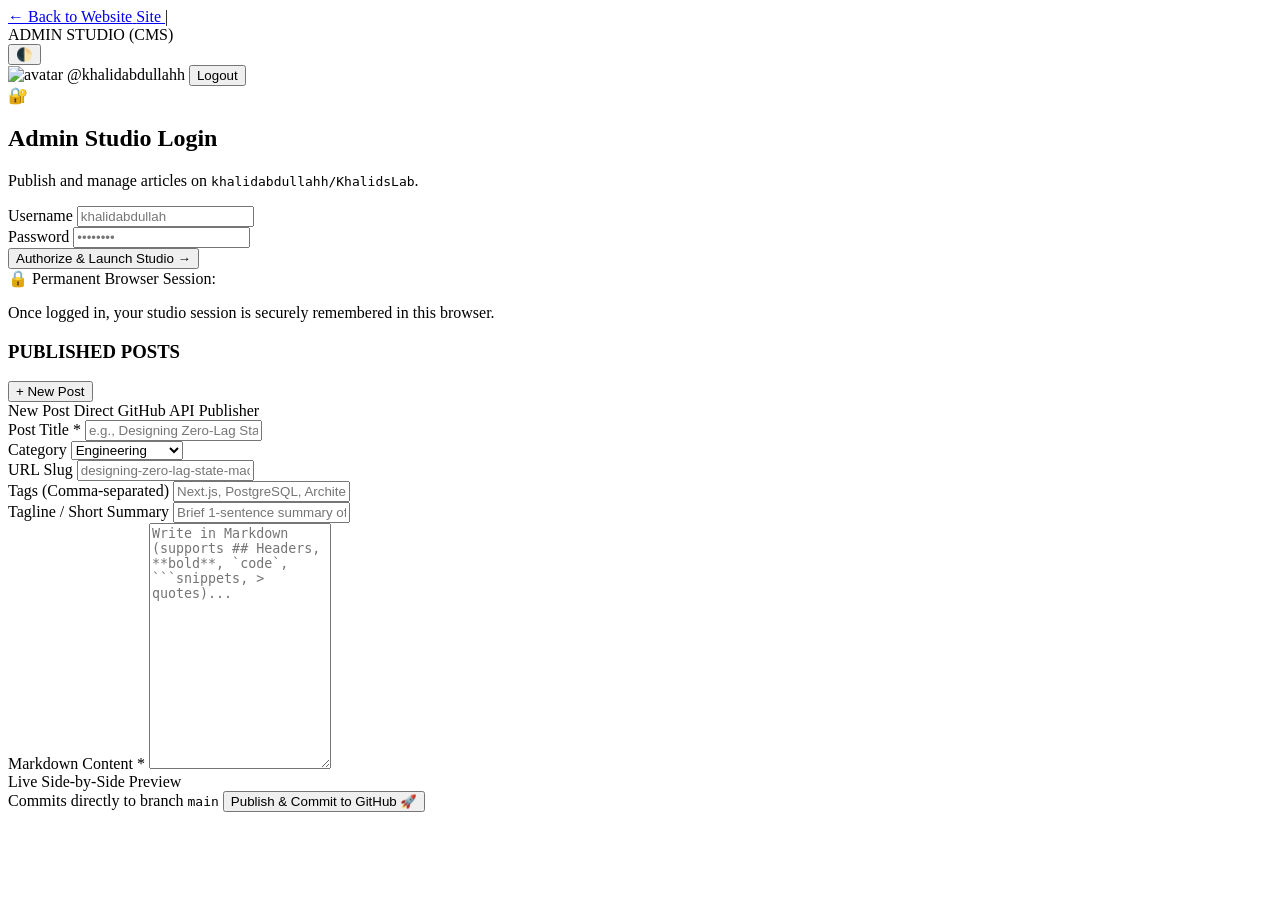
==== admin.html @ 9887b00a "feat(admin): update studio with direct credentials login and KhalidsLab support" ====
<!DOCTYPE html>
<html lang="en" class="scroll-smooth theme-light">
<head>
  <meta charset="UTF-8" />
  <meta name="viewport" content="width=device-width, initial-scale=1.0" />
  <title>Admin Studio (CMS) // Khalid Abdullah Digital Lab</title>

  <!-- Early Theme Initialization -->
  <script>
    (function() {
      try {
        const saved = localStorage.getItem("lab-theme");
        if (saved === "dark") {
          document.documentElement.classList.remove("theme-light");
        } else {
          document.documentElement.classList.add("theme-light");
        }
      } catch (e) {}
    })();
  </script>

  <!-- Tailwind CSS CDN -->
  <script src="https://cdn.tailwindcss.com"></script>
  <script>
    tailwind.config = {
      darkMode: 'class',
      theme: {
        extend: {
          colors: {
            cyan: '#00f0ff',
            'cyan-glow': 'rgba(0, 240, 255, 0.4)',
            surface: 'var(--bg-surface)',
            'surface-elevated': 'var(--bg-surface-elevated)',
            border: 'var(--border-color)',
            'text-primary': 'var(--text-primary)',
            'text-secondary': 'var(--text-secondary)',
            'text-muted': 'var(--text-muted)'
          },
          fontFamily: {
            sans: ['Geist', 'Space Grotesk', '-apple-system', 'BlinkMacSystemFont', 'sans-serif'],
            mono: ['JetBrains Mono', 'monospace'],
            display: ['Space Grotesk', 'Geist', 'sans-serif']
          }
        }
      }
    }
  </script>

  <!-- Custom Design System Stylesheets -->
  <link rel="stylesheet" href="css/main.css" />
  <link rel="stylesheet" href="css/components.css" />
  <link rel="stylesheet" href="css/responsive.css" />
</head>
<body class="min-h-screen bg-surface text-text-primary selection:bg-cyan selection:text-black">

  <!-- Header -->
  <header class="sticky top-0 z-40 bg-surface/90 backdrop-blur-md border-b border-border">
    <div class="max-w-7xl mx-auto px-3 sm:px-6 lg:px-8 h-14 sm:h-16 flex items-center justify-between gap-2">
      <div class="flex items-center gap-2 sm:gap-3 shrink-0">
        <a href="index.html" class="flex items-center gap-1.5 px-2.5 sm:px-3 py-1.5 rounded-xl bg-surface-elevated hover:bg-border border border-border text-xs font-mono text-cyan transition-all">
          <span>←</span>
          <span class="hidden sm:inline">Back to Website</span>
          <span class="sm:hidden text-[11px]">Site</span>
        </a>
        <span class="text-border hidden md:inline">|</span>
        <div class="hidden md:flex items-center gap-2">
          <span class="w-2 h-2 rounded-full bg-emerald-400 animate-pulse"></span>
          <span class="text-xs font-mono font-bold tracking-wider text-text-primary uppercase">ADMIN STUDIO (CMS)</span>
        </div>
      </div>

      <div class="flex items-center gap-1.5 sm:gap-3 shrink-0">
        <!-- Theme Toggle -->
        <button id="btn-theme-toggle" class="p-1.5 sm:p-2 rounded-lg bg-surface-elevated border border-border text-text-secondary hover:text-amber-400 transition-all cursor-pointer text-xs sm:text-sm" title="Toggle Theme">
          🌓
        </button>

        <div id="user-pill" class="flex items-center gap-1.5 sm:gap-2 px-2.5 py-1 sm:py-1.5 rounded-xl bg-surface-elevated border border-border text-[11px] sm:text-xs font-mono">
          <img id="user-avatar" class="w-4 h-4 sm:w-5 sm:h-5 rounded-full bg-border" src="" alt="avatar" />
          <span id="user-name" class="font-bold text-cyan hidden sm:inline">@khalidabdullahh</span>
          <button id="btn-auth-logout" class="ml-1 sm:ml-2 text-[10px] text-rose-400 hover:underline cursor-pointer">Logout</button>
        </div>
      </div>
    </div>
  </header>

  <!-- Main Workspace -->
  <main class="max-w-7xl mx-auto px-4 sm:px-6 lg:px-8 py-8">

    <!-- 1. AUTHENTICATION VIEW (Shown when not logged in) -->
    <div id="auth-view" class="max-w-md mx-auto my-12 p-6 sm:p-8 rounded-3xl bg-surface-elevated border border-cyan/30 shadow-2xl space-y-6">
      <div class="text-center space-y-2">
        <div class="w-12 h-12 mx-auto rounded-2xl bg-cyan/15 border border-cyan/40 flex items-center justify-center text-xl text-cyan font-mono">
          🔐
        </div>
        <h2 class="text-xl font-bold text-text-primary">Admin Studio Login</h2>
        <p class="text-xs text-text-secondary">
          Publish and manage articles on <code class="text-cyan">khalidabdullahh/KhalidsLab</code>.
        </p>
      </div>

      <div class="space-y-4">
        <div class="space-y-3">
          <div>
            <label class="block text-xs font-mono font-bold text-text-primary mb-1">Username</label>
            <input type="text" id="username-input" placeholder="khalidabdullah" autocomplete="username" class="w-full px-4 py-2.5 rounded-xl bg-surface border border-border focus:border-cyan text-xs font-mono text-text-primary placeholder:text-text-muted/60 focus:outline-none" />
          </div>

          <div>
            <label class="block text-xs font-mono font-bold text-text-primary mb-1">Password</label>
            <input type="password" id="password-input" placeholder="••••••••" autocomplete="current-password" class="w-full px-4 py-2.5 rounded-xl bg-surface border border-border focus:border-cyan text-xs font-mono text-text-primary placeholder:text-text-muted/60 focus:outline-none" />
          </div>

          <button id="btn-auth-login" class="w-full py-3 rounded-xl bg-cyan hover:bg-cyan-glow text-black text-xs font-mono font-bold transition-all shadow-md cursor-pointer flex items-center justify-center gap-2 mt-2">
            <span>Authorize & Launch Studio →</span>
          </button>
        </div>

        <div id="auth-status-text" class="text-xs font-mono text-center min-h-4"></div>
      </div>

      <div class="p-3.5 rounded-xl bg-surface border border-border text-[11px] font-mono text-text-muted space-y-1.5 leading-relaxed">
        <div class="font-bold text-text-primary flex items-center gap-1.5">
          <span>🔒</span>
          <span>Permanent Browser Session:</span>
        </div>
        <p>Once logged in, your studio session is securely remembered in this browser.</p>
      </div>
    </div>

    <!-- 2. DASHBOARD VIEW (Shown after authentication) -->
    <div id="dashboard-view" class="hidden grid grid-cols-1 lg:grid-cols-12 gap-8">
      
      <!-- Left Column: Posts List & Actions (4 cols) -->
      <div class="lg:col-span-4 space-y-6">
        <div class="flex items-center justify-between">
          <h3 class="text-xs font-mono font-bold tracking-widest text-cyan uppercase">PUBLISHED POSTS</h3>
          <button id="btn-new-post" class="px-3 py-1.5 rounded-lg bg-cyan text-black text-xs font-mono font-bold hover:bg-cyan-glow transition-all cursor-pointer">
            + New Post
          </button>
        </div>

        <!-- Scrollable Posts List -->
        <div id="admin-posts-list" class="space-y-2.5 max-h-[720px] overflow-y-auto pr-1">
          <!-- Dynamically populated -->
        </div>
      </div>

      <!-- Right Column: Post Editor & Live Preview (8 cols) -->
      <div class="lg:col-span-8 space-y-6">
        <div class="p-6 rounded-3xl bg-surface-elevated/80 border border-border shadow-xl space-y-6">
          <div class="flex items-center justify-between pb-4 border-b border-border">
            <span id="editor-mode-label" class="text-xs font-mono font-bold text-cyan uppercase">New Post</span>
            <span class="text-[11px] font-mono text-text-muted">Direct GitHub API Publisher</span>
          </div>

          <form id="post-form" class="space-y-4">
            <div class="grid grid-cols-1 sm:grid-cols-3 gap-4">
              <div class="sm:col-span-2">
                <label class="block text-xs font-mono font-bold text-text-primary mb-1">Post Title *</label>
                <input type="text" id="post-title" placeholder="e.g., Designing Zero-Lag State Machines" required class="w-full px-3.5 py-2 rounded-xl bg-surface border border-border focus:border-cyan text-xs font-mono text-text-primary focus:outline-none" />
              </div>

              <div>
                <label class="block text-xs font-mono font-bold text-text-primary mb-1">Category</label>
                <select id="post-category" class="w-full px-3.5 py-2 rounded-xl bg-surface border border-border focus:border-cyan text-xs font-mono text-text-primary focus:outline-none">
                  <option value="Engineering">Engineering</option>
                  <option value="Release">Release</option>
                  <option value="Architecture">Architecture</option>
                  <option value="Research">Research</option>
                  <option value="Announcement">Announcement</option>
                </select>
              </div>
            </div>

            <div class="grid grid-cols-1 sm:grid-cols-2 gap-4">
              <div>
                <label class="block text-xs font-mono font-bold text-text-primary mb-1">URL Slug</label>
                <input type="text" id="post-slug" placeholder="designing-zero-lag-state-machines" class="w-full px-3.5 py-2 rounded-xl bg-surface border border-border focus:border-cyan text-xs font-mono text-text-primary focus:outline-none" />
              </div>

              <div>
                <label class="block text-xs font-mono font-bold text-text-primary mb-1">Tags (Comma-separated)</label>
                <input type="text" id="post-tags" placeholder="Next.js, PostgreSQL, Architecture" class="w-full px-3.5 py-2 rounded-xl bg-surface border border-border focus:border-cyan text-xs font-mono text-text-primary focus:outline-none" />
              </div>
            </div>

            <div>
              <label class="block text-xs font-mono font-bold text-text-primary mb-1">Tagline / Short Summary</label>
              <input type="text" id="post-tagline" placeholder="Brief 1-sentence summary of the article..." class="w-full px-3.5 py-2 rounded-xl bg-surface border border-border focus:border-cyan text-xs font-mono text-text-primary focus:outline-none" />
            </div>

            <!-- Editor Split: Textarea + Live Preview -->
            <div class="grid grid-cols-1 md:grid-cols-2 gap-4 pt-2">
              <div>
                <label class="block text-xs font-mono font-bold text-text-primary mb-1">Markdown Content *</label>
                <textarea id="post-content" rows="16" placeholder="Write in Markdown (supports ## Headers, **bold**, `code`, ```snippets, > quotes)..." class="w-full p-3.5 rounded-xl bg-[#06090f] text-cyan border border-border focus:border-cyan text-xs font-mono leading-relaxed focus:outline-none resize-y"></textarea>
              </div>

              <div>
                <label class="block text-xs font-mono font-bold text-text-primary mb-1">Live Side-by-Side Preview</label>
                <div id="live-markdown-preview" class="p-4 rounded-xl bg-surface border border-border/80 h-[320px] sm:h-[350px] overflow-y-auto text-xs leading-relaxed">
                  <!-- Live Preview -->
                </div>
              </div>
            </div>

            <div class="pt-4 flex items-center justify-between border-t border-border">
              <span class="text-[11px] font-mono text-text-muted">Commits directly to branch <code class="text-cyan">main</code></span>
              <button type="submit" id="btn-submit-post" class="px-6 py-2.5 rounded-xl bg-cyan hover:bg-cyan-glow text-black text-xs font-mono font-bold transition-all shadow-xl cursor-pointer">
                Publish & Commit to GitHub 🚀
              </button>
            </div>
          </form>
        </div>
      </div>
    </div>
  </main>

  <script type="module" src="js/admin/AdminStudio.js"></script>
</body>
</html>
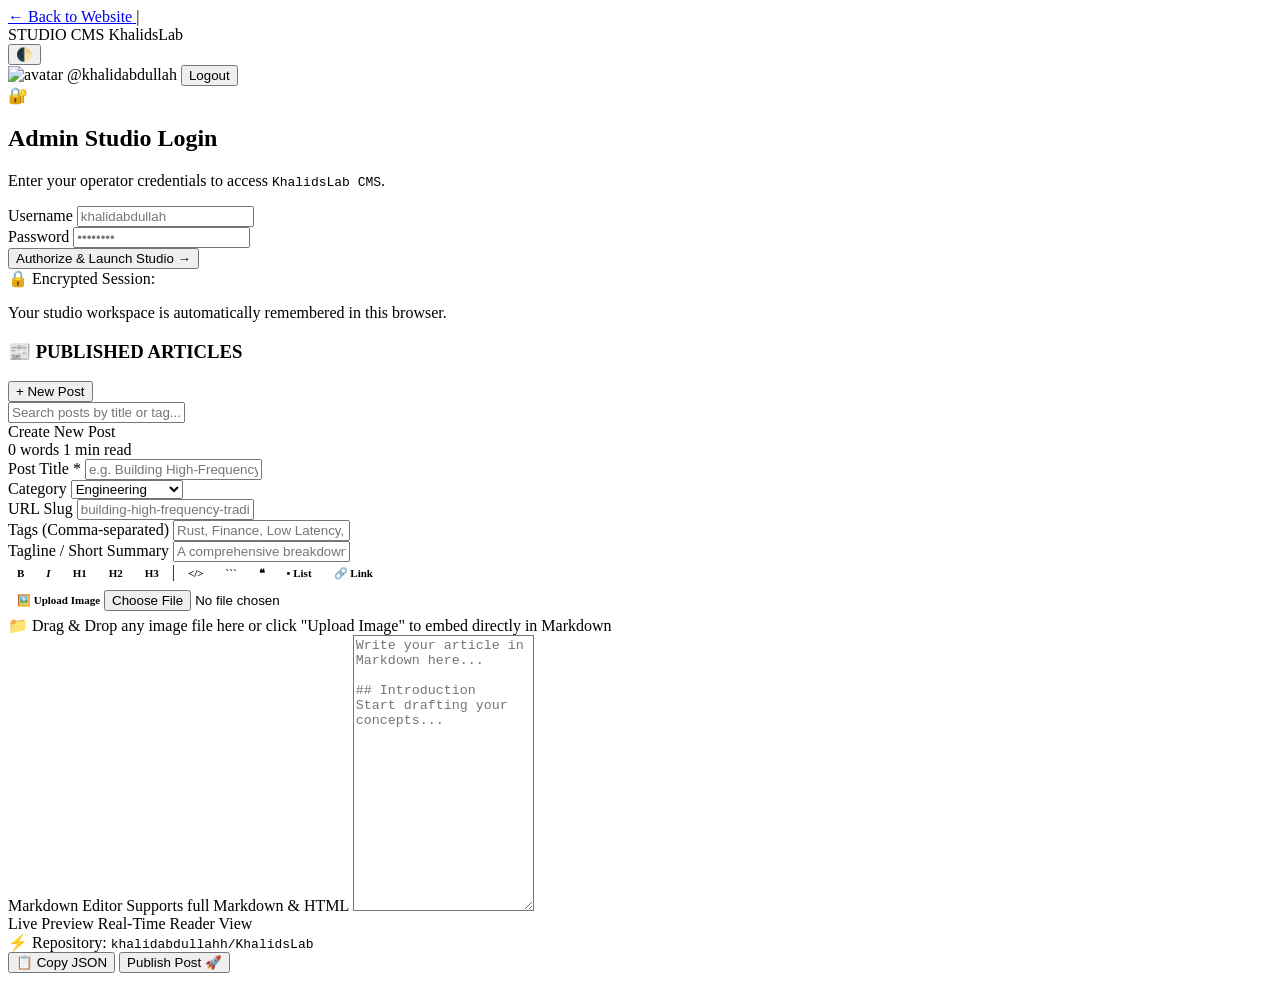
==== commit 32446f0b: "feat(studio): redesign UI with dark cyber aesthetic, rich markdown toolbar, and drag-and-drop image " ====
--- a/admin.html
+++ b/admin.html
@@ -1,19 +1,19 @@
 <!DOCTYPE html>
-<html lang="en" class="scroll-smooth theme-light">
+<html lang="en" class="scroll-smooth">
 <head>
   <meta charset="UTF-8" />
   <meta name="viewport" content="width=device-width, initial-scale=1.0" />
-  <title>Admin Studio (CMS) // Khalid Abdullah Digital Lab</title>
-
-  <!-- Early Theme Initialization -->
+  <title>Admin Studio // Khalid Abdullah Digital Lab</title>
+
+  <!-- Early Theme Initialization (Dark default for Studio IDE feel) -->
   <script>
     (function() {
       try {
         const saved = localStorage.getItem("lab-theme");
-        if (saved === "dark") {
+        if (saved === "light") {
+          document.documentElement.classList.add("theme-light");
+        } else {
           document.documentElement.classList.remove("theme-light");
-        } else {
-          document.documentElement.classList.add("theme-light");
         }
       } catch (e) {}
     })();
@@ -50,35 +50,80 @@
   <link rel="stylesheet" href="css/main.css" />
   <link rel="stylesheet" href="css/components.css" />
   <link rel="stylesheet" href="css/responsive.css" />
+
+  <style>
+    /* Studio Specific Premium Styling */
+    .studio-editor-area {
+      background: var(--bg-surface);
+      color: var(--text-primary);
+      caret-color: #00f0ff;
+    }
+    .markdown-body img {
+      max-width: 100%;
+      border-radius: 12px;
+      border: 1px solid var(--border-color);
+      margin: 12px 0;
+      box-shadow: 0 4px 20px rgba(0,0,0,0.15);
+    }
+    .toolbar-btn {
+      padding: 5px 9px;
+      border-radius: 8px;
+      font-size: 11px;
+      font-family: var(--font-mono);
+      font-weight: 600;
+      background: var(--bg-surface);
+      border: 1px solid var(--border-color);
+      color: var(--text-secondary);
+      transition: all 0.2s ease;
+      cursor: pointer;
+      display: inline-flex;
+      align-items: center;
+      gap: 4px;
+    }
+    .toolbar-btn:hover {
+      background: var(--bg-surface-elevated);
+      color: var(--accent-cyan);
+      border-color: var(--accent-cyan);
+      transform: translateY(-1px);
+    }
+    .drop-zone {
+      border: 2px dashed var(--border-color);
+      transition: all 0.2s ease;
+    }
+    .drop-zone.dragover {
+      border-color: #00f0ff;
+      background: rgba(0, 240, 255, 0.05);
+    }
+  </style>
 </head>
 <body class="min-h-screen bg-surface text-text-primary selection:bg-cyan selection:text-black">
 
   <!-- Header -->
   <header class="sticky top-0 z-40 bg-surface/90 backdrop-blur-md border-b border-border">
-    <div class="max-w-7xl mx-auto px-3 sm:px-6 lg:px-8 h-14 sm:h-16 flex items-center justify-between gap-2">
-      <div class="flex items-center gap-2 sm:gap-3 shrink-0">
-        <a href="index.html" class="flex items-center gap-1.5 px-2.5 sm:px-3 py-1.5 rounded-xl bg-surface-elevated hover:bg-border border border-border text-xs font-mono text-cyan transition-all">
+    <div class="max-w-7xl mx-auto px-4 sm:px-6 lg:px-8 h-16 flex items-center justify-between gap-4">
+      <div class="flex items-center gap-3 shrink-0">
+        <a href="index.html" class="flex items-center gap-2 px-3 py-1.5 rounded-xl bg-surface-elevated hover:bg-border border border-border text-xs font-mono text-cyan transition-all">
           <span>←</span>
-          <span class="hidden sm:inline">Back to Website</span>
-          <span class="sm:hidden text-[11px]">Site</span>
+          <span>Back to Website</span>
         </a>
-        <span class="text-border hidden md:inline">|</span>
-        <div class="hidden md:flex items-center gap-2">
-          <span class="w-2 h-2 rounded-full bg-emerald-400 animate-pulse"></span>
-          <span class="text-xs font-mono font-bold tracking-wider text-text-primary uppercase">ADMIN STUDIO (CMS)</span>
-        </div>
-      </div>
-
-      <div class="flex items-center gap-1.5 sm:gap-3 shrink-0">
+        <span class="text-border">|</span>
+        <div class="flex items-center gap-2">
+          <span class="w-2.5 h-2.5 rounded-full bg-emerald-400 animate-pulse"></span>
+          <span class="text-xs font-mono font-bold tracking-wider text-text-primary uppercase">STUDIO CMS</span>
+          <span class="text-[10px] font-mono px-2 py-0.5 rounded-full bg-cyan/15 text-cyan border border-cyan/30 hidden sm:inline">KhalidsLab</span>
+        </div>
+      </div>
+
+      <div class="flex items-center gap-3 shrink-0">
         <!-- Theme Toggle -->
-        <button id="btn-theme-toggle" class="p-1.5 sm:p-2 rounded-lg bg-surface-elevated border border-border text-text-secondary hover:text-amber-400 transition-all cursor-pointer text-xs sm:text-sm" title="Toggle Theme">
+        <button id="btn-theme-toggle" class="p-2 rounded-xl bg-surface-elevated border border-border text-text-secondary hover:text-cyan transition-all cursor-pointer text-xs" title="Toggle Theme">
           🌓
         </button>
 
-        <div id="user-pill" class="flex items-center gap-1.5 sm:gap-2 px-2.5 py-1 sm:py-1.5 rounded-xl bg-surface-elevated border border-border text-[11px] sm:text-xs font-mono">
-          <img id="user-avatar" class="w-4 h-4 sm:w-5 sm:h-5 rounded-full bg-border" src="" alt="avatar" />
-          <span id="user-name" class="font-bold text-cyan hidden sm:inline">@khalidabdullahh</span>
-          <button id="btn-auth-logout" class="ml-1 sm:ml-2 text-[10px] text-rose-400 hover:underline cursor-pointer">Logout</button>
+        <div id="user-pill" class="hidden flex items-center gap-2 px-3 py-1.5 rounded-xl bg-surface-elevated border border-border text-xs font-mono">
+          <img id="user-avatar" class="w-5 h-5 rounded-full bg-border border border-cyan/30" src="https://github.com/khalidabdullahh.png" alt="avatar" />
+          <span id="user-name" class="font-bold text-cyan">@khalidabdullah</span>
+          <button id="btn-auth-logout" class="ml-2 text-[10px] text-rose-400 hover:underline cursor-pointer">Logout</button>
         </div>
       </div>
     </div>
@@ -87,135 +132,206 @@
   <!-- Main Workspace -->
   <main class="max-w-7xl mx-auto px-4 sm:px-6 lg:px-8 py-8">
 
-    <!-- 1. AUTHENTICATION VIEW (Shown when not logged in) -->
-    <div id="auth-view" class="max-w-md mx-auto my-12 p-6 sm:p-8 rounded-3xl bg-surface-elevated border border-cyan/30 shadow-2xl space-y-6">
+    <!-- 1. AUTHENTICATION VIEW -->
+    <div id="auth-view" class="max-w-md mx-auto my-16 p-8 rounded-3xl bg-surface-elevated border border-cyan/30 shadow-2xl space-y-6">
       <div class="text-center space-y-2">
-        <div class="w-12 h-12 mx-auto rounded-2xl bg-cyan/15 border border-cyan/40 flex items-center justify-center text-xl text-cyan font-mono">
+        <div class="w-14 h-14 mx-auto rounded-2xl bg-cyan/15 border border-cyan/40 flex items-center justify-center text-2xl text-cyan font-mono shadow-inner">
           🔐
         </div>
-        <h2 class="text-xl font-bold text-text-primary">Admin Studio Login</h2>
+        <h2 class="text-2xl font-bold text-text-primary font-display">Admin Studio Login</h2>
         <p class="text-xs text-text-secondary">
-          Publish and manage articles on <code class="text-cyan">khalidabdullahh/KhalidsLab</code>.
+          Enter your operator credentials to access <code class="text-cyan font-bold">KhalidsLab CMS</code>.
         </p>
       </div>
 
-      <div class="space-y-4">
-        <div class="space-y-3">
-          <div>
-            <label class="block text-xs font-mono font-bold text-text-primary mb-1">Username</label>
-            <input type="text" id="username-input" placeholder="khalidabdullah" autocomplete="username" class="w-full px-4 py-2.5 rounded-xl bg-surface border border-border focus:border-cyan text-xs font-mono text-text-primary placeholder:text-text-muted/60 focus:outline-none" />
-          </div>
-
-          <div>
-            <label class="block text-xs font-mono font-bold text-text-primary mb-1">Password</label>
-            <input type="password" id="password-input" placeholder="••••••••" autocomplete="current-password" class="w-full px-4 py-2.5 rounded-xl bg-surface border border-border focus:border-cyan text-xs font-mono text-text-primary placeholder:text-text-muted/60 focus:outline-none" />
-          </div>
-
-          <button id="btn-auth-login" class="w-full py-3 rounded-xl bg-cyan hover:bg-cyan-glow text-black text-xs font-mono font-bold transition-all shadow-md cursor-pointer flex items-center justify-center gap-2 mt-2">
-            <span>Authorize & Launch Studio →</span>
-          </button>
-        </div>
-
-        <div id="auth-status-text" class="text-xs font-mono text-center min-h-4"></div>
-      </div>
-
-      <div class="p-3.5 rounded-xl bg-surface border border-border text-[11px] font-mono text-text-muted space-y-1.5 leading-relaxed">
+      <div class="space-y-4 pt-2">
+        <div>
+          <label class="block text-xs font-mono font-bold text-text-primary mb-1.5">Username</label>
+          <input type="text" id="username-input" placeholder="khalidabdullah" autocomplete="username" class="w-full px-4 py-3 rounded-xl bg-surface border border-border focus:border-cyan text-xs font-mono text-text-primary placeholder:text-text-muted/60 focus:outline-none transition-all" />
+        </div>
+
+        <div>
+          <label class="block text-xs font-mono font-bold text-text-primary mb-1.5">Password</label>
+          <input type="password" id="password-input" placeholder="••••••••" autocomplete="current-password" class="w-full px-4 py-3 rounded-xl bg-surface border border-border focus:border-cyan text-xs font-mono text-text-primary placeholder:text-text-muted/60 focus:outline-none transition-all" />
+        </div>
+
+        <button id="btn-auth-login" class="w-full py-3.5 rounded-xl bg-cyan hover:bg-cyan-glow text-black text-xs font-mono font-bold transition-all shadow-lg hover:shadow-cyan/25 cursor-pointer flex items-center justify-center gap-2 mt-2">
+          <span>Authorize & Launch Studio →</span>
+        </button>
+
+        <div id="auth-status-text" class="text-xs font-mono text-center min-h-5 pt-1"></div>
+      </div>
+
+      <div class="p-4 rounded-2xl bg-surface border border-border text-[11px] font-mono text-text-muted space-y-1 leading-relaxed">
         <div class="font-bold text-text-primary flex items-center gap-1.5">
           <span>🔒</span>
-          <span>Permanent Browser Session:</span>
-        </div>
-        <p>Once logged in, your studio session is securely remembered in this browser.</p>
+          <span>Encrypted Session:</span>
+        </div>
+        <p>Your studio workspace is automatically remembered in this browser.</p>
       </div>
     </div>
 
-    <!-- 2. DASHBOARD VIEW (Shown after authentication) -->
+    <!-- 2. DASHBOARD WORKSPACE -->
     <div id="dashboard-view" class="hidden grid grid-cols-1 lg:grid-cols-12 gap-8">
       
-      <!-- Left Column: Posts List & Actions (4 cols) -->
-      <div class="lg:col-span-4 space-y-6">
-        <div class="flex items-center justify-between">
-          <h3 class="text-xs font-mono font-bold tracking-widest text-cyan uppercase">PUBLISHED POSTS</h3>
-          <button id="btn-new-post" class="px-3 py-1.5 rounded-lg bg-cyan text-black text-xs font-mono font-bold hover:bg-cyan-glow transition-all cursor-pointer">
-            + New Post
-          </button>
-        </div>
-
-        <!-- Scrollable Posts List -->
-        <div id="admin-posts-list" class="space-y-2.5 max-h-[720px] overflow-y-auto pr-1">
-          <!-- Dynamically populated -->
-        </div>
-      </div>
-
-      <!-- Right Column: Post Editor & Live Preview (8 cols) -->
+      <!-- Left Column: Posts Manager (4 cols) -->
+      <div class="lg:col-span-4 space-y-4">
+        <div class="p-5 rounded-3xl bg-surface-elevated border border-border shadow-xl space-y-4">
+          <div class="flex items-center justify-between">
+            <h3 class="text-xs font-mono font-bold tracking-widest text-cyan uppercase flex items-center gap-2">
+              <span>📰</span> PUBLISHED ARTICLES
+            </h3>
+            <button id="btn-new-post" class="px-3 py-1.5 rounded-xl bg-cyan text-black text-xs font-mono font-bold hover:bg-cyan-glow transition-all cursor-pointer shadow-md">
+              + New Post
+            </button>
+          </div>
+
+          <!-- Search filter for posts -->
+          <div class="relative">
+            <input type="text" id="search-posts-input" placeholder="Search posts by title or tag..." class="w-full px-3.5 py-2 rounded-xl bg-surface border border-border focus:border-cyan text-xs font-mono text-text-primary placeholder:text-text-muted/60 focus:outline-none" />
+          </div>
+
+          <!-- Scrollable Posts List -->
+          <div id="admin-posts-list" class="space-y-2.5 max-h-[620px] overflow-y-auto pr-1">
+            <!-- Dynamically populated -->
+          </div>
+        </div>
+      </div>
+
+      <!-- Right Column: Studio Editor (8 cols) -->
       <div class="lg:col-span-8 space-y-6">
-        <div class="p-6 rounded-3xl bg-surface-elevated/80 border border-border shadow-xl space-y-6">
+        <div class="p-6 sm:p-7 rounded-3xl bg-surface-elevated border border-border shadow-2xl space-y-6">
+          
           <div class="flex items-center justify-between pb-4 border-b border-border">
-            <span id="editor-mode-label" class="text-xs font-mono font-bold text-cyan uppercase">New Post</span>
-            <span class="text-[11px] font-mono text-text-muted">Direct GitHub API Publisher</span>
+            <div class="flex items-center gap-2">
+              <span class="w-2 h-2 rounded-full bg-cyan animate-ping"></span>
+              <span id="editor-mode-label" class="text-xs font-mono font-bold text-cyan uppercase">Create New Post</span>
+            </div>
+            <div class="flex items-center gap-2 text-xs font-mono text-text-muted">
+              <span id="word-count-badge" class="px-2 py-0.5 rounded-md bg-surface border border-border">0 words</span>
+              <span id="read-time-badge" class="px-2 py-0.5 rounded-md bg-surface border border-border">1 min read</span>
+            </div>
           </div>
 
-          <form id="post-form" class="space-y-4">
+          <form id="post-form" class="space-y-5">
+            <!-- Title & Category -->
             <div class="grid grid-cols-1 sm:grid-cols-3 gap-4">
               <div class="sm:col-span-2">
-                <label class="block text-xs font-mono font-bold text-text-primary mb-1">Post Title *</label>
-                <input type="text" id="post-title" placeholder="e.g., Designing Zero-Lag State Machines" required class="w-full px-3.5 py-2 rounded-xl bg-surface border border-border focus:border-cyan text-xs font-mono text-text-primary focus:outline-none" />
-              </div>
-
-              <div>
-                <label class="block text-xs font-mono font-bold text-text-primary mb-1">Category</label>
-                <select id="post-category" class="w-full px-3.5 py-2 rounded-xl bg-surface border border-border focus:border-cyan text-xs font-mono text-text-primary focus:outline-none">
+                <label class="block text-xs font-mono font-bold text-text-primary mb-1.5">Post Title *</label>
+                <input type="text" id="post-title" placeholder="e.g. Building High-Frequency Trading Systems with Rust" required class="w-full px-4 py-2.5 rounded-xl bg-surface border border-border focus:border-cyan text-xs font-mono text-text-primary focus:outline-none" />
+              </div>
+
+              <div>
+                <label class="block text-xs font-mono font-bold text-text-primary mb-1.5">Category</label>
+                <select id="post-category" class="w-full px-4 py-2.5 rounded-xl bg-surface border border-border focus:border-cyan text-xs font-mono text-text-primary focus:outline-none cursor-pointer">
                   <option value="Engineering">Engineering</option>
-                  <option value="Release">Release</option>
                   <option value="Architecture">Architecture</option>
                   <option value="Research">Research</option>
+                  <option value="Release">Release</option>
                   <option value="Announcement">Announcement</option>
                 </select>
               </div>
             </div>
 
+            <!-- Slug & Tags -->
             <div class="grid grid-cols-1 sm:grid-cols-2 gap-4">
               <div>
-                <label class="block text-xs font-mono font-bold text-text-primary mb-1">URL Slug</label>
-                <input type="text" id="post-slug" placeholder="designing-zero-lag-state-machines" class="w-full px-3.5 py-2 rounded-xl bg-surface border border-border focus:border-cyan text-xs font-mono text-text-primary focus:outline-none" />
-              </div>
-
-              <div>
-                <label class="block text-xs font-mono font-bold text-text-primary mb-1">Tags (Comma-separated)</label>
-                <input type="text" id="post-tags" placeholder="Next.js, PostgreSQL, Architecture" class="w-full px-3.5 py-2 rounded-xl bg-surface border border-border focus:border-cyan text-xs font-mono text-text-primary focus:outline-none" />
-              </div>
-            </div>
-
+                <label class="block text-xs font-mono font-bold text-text-primary mb-1.5">URL Slug</label>
+                <input type="text" id="post-slug" placeholder="building-high-frequency-trading-systems" class="w-full px-4 py-2.5 rounded-xl bg-surface border border-border focus:border-cyan text-xs font-mono text-text-primary focus:outline-none" />
+              </div>
+
+              <div>
+                <label class="block text-xs font-mono font-bold text-text-primary mb-1.5">Tags (Comma-separated)</label>
+                <input type="text" id="post-tags" placeholder="Rust, Finance, Low Latency, Systems" class="w-full px-4 py-2.5 rounded-xl bg-surface border border-border focus:border-cyan text-xs font-mono text-text-primary focus:outline-none" />
+              </div>
+            </div>
+
+            <!-- Tagline -->
             <div>
-              <label class="block text-xs font-mono font-bold text-text-primary mb-1">Tagline / Short Summary</label>
-              <input type="text" id="post-tagline" placeholder="Brief 1-sentence summary of the article..." class="w-full px-3.5 py-2 rounded-xl bg-surface border border-border focus:border-cyan text-xs font-mono text-text-primary focus:outline-none" />
-            </div>
-
-            <!-- Editor Split: Textarea + Live Preview -->
-            <div class="grid grid-cols-1 md:grid-cols-2 gap-4 pt-2">
-              <div>
-                <label class="block text-xs font-mono font-bold text-text-primary mb-1">Markdown Content *</label>
-                <textarea id="post-content" rows="16" placeholder="Write in Markdown (supports ## Headers, **bold**, `code`, ```snippets, > quotes)..." class="w-full p-3.5 rounded-xl bg-[#06090f] text-cyan border border-border focus:border-cyan text-xs font-mono leading-relaxed focus:outline-none resize-y"></textarea>
-              </div>
-
-              <div>
-                <label class="block text-xs font-mono font-bold text-text-primary mb-1">Live Side-by-Side Preview</label>
-                <div id="live-markdown-preview" class="p-4 rounded-xl bg-surface border border-border/80 h-[320px] sm:h-[350px] overflow-y-auto text-xs leading-relaxed">
-                  <!-- Live Preview -->
+              <label class="block text-xs font-mono font-bold text-text-primary mb-1.5">Tagline / Short Summary</label>
+              <input type="text" id="post-tagline" placeholder="A comprehensive breakdown of sub-millisecond execution engines and market data feeds..." class="w-full px-4 py-2.5 rounded-xl bg-surface border border-border focus:border-cyan text-xs font-mono text-text-primary focus:outline-none" />
+            </div>
+
+            <!-- Markdown Toolbar & Image Upload -->
+            <div class="space-y-2 pt-2">
+              <div class="flex flex-wrap items-center justify-between gap-2 p-2 rounded-2xl bg-surface border border-border">
+                <div class="flex flex-wrap items-center gap-1.5">
+                  <button type="button" class="toolbar-btn" data-action="bold" title="Bold"><strong>B</strong></button>
+                  <button type="button" class="toolbar-btn" data-action="italic" title="Italic"><em>I</em></button>
+                  <button type="button" class="toolbar-btn" data-action="h1" title="Heading 1">H1</button>
+                  <button type="button" class="toolbar-btn" data-action="h2" title="Heading 2">H2</button>
+                  <button type="button" class="toolbar-btn" data-action="h3" title="Heading 3">H3</button>
+                  <span class="text-border">|</span>
+                  <button type="button" class="toolbar-btn" data-action="code" title="Inline Code">&lt;/&gt;</button>
+                  <button type="button" class="toolbar-btn" data-action="codeblock" title="Code Block">```</button>
+                  <button type="button" class="toolbar-btn" data-action="quote" title="Blockquote">❝</button>
+                  <button type="button" class="toolbar-btn" data-action="list" title="Bullet List">• List</button>
+                  <button type="button" class="toolbar-btn" data-action="link" title="Insert Link">🔗 Link</button>
                 </div>
-              </div>
-            </div>
-
-            <div class="pt-4 flex items-center justify-between border-t border-border">
-              <span class="text-[11px] font-mono text-text-muted">Commits directly to branch <code class="text-cyan">main</code></span>
-              <button type="submit" id="btn-submit-post" class="px-6 py-2.5 rounded-xl bg-cyan hover:bg-cyan-glow text-black text-xs font-mono font-bold transition-all shadow-xl cursor-pointer">
-                Publish & Commit to GitHub 🚀
-              </button>
+
+                <div class="flex items-center gap-2">
+                  <!-- Image Upload Button -->
+                  <label class="toolbar-btn bg-cyan/10 text-cyan border-cyan/40 hover:bg-cyan/20 cursor-pointer">
+                    <span>🖼️ Upload Image</span>
+                    <input type="file" id="image-file-input" accept="image/*" class="hidden" />
+                  </label>
+                </div>
+              </div>
+
+              <!-- Drag & Drop Zone Hint -->
+              <div id="image-drop-zone" class="drop-zone p-3 rounded-xl bg-surface/50 text-center text-[11px] font-mono text-text-muted flex items-center justify-center gap-2 cursor-pointer">
+                <span>📁 Drag & Drop any image file here or click "Upload Image" to embed directly in Markdown</span>
+              </div>
+            </div>
+
+            <!-- Split Editor & Live Preview -->
+            <div class="grid grid-cols-1 md:grid-cols-2 gap-4 pt-1">
+              <!-- Editor Area -->
+              <div>
+                <label class="block text-xs font-mono font-bold text-text-primary mb-1.5 flex items-center justify-between">
+                  <span>Markdown Editor</span>
+                  <span class="text-[10px] text-text-muted font-normal">Supports full Markdown & HTML</span>
+                </label>
+                <textarea id="post-content" rows="18" placeholder="Write your article in Markdown here...&#10;&#10;## Introduction&#10;Start drafting your concepts..." class="studio-editor-area w-full p-4 rounded-2xl border border-border focus:border-cyan text-xs font-mono leading-relaxed focus:outline-none resize-y min-h-[420px]"></textarea>
+              </div>
+
+              <!-- Live Preview Area -->
+              <div>
+                <label class="block text-xs font-mono font-bold text-text-primary mb-1.5 flex items-center justify-between">
+                  <span>Live Preview</span>
+                  <span class="text-[10px] text-cyan font-normal">Real-Time Reader View</span>
+                </label>
+                <div id="live-markdown-preview" class="p-5 rounded-2xl bg-surface border border-border/80 h-[420px] overflow-y-auto text-xs leading-relaxed shadow-inner">
+                  <!-- Live Preview dynamically rendered -->
+                </div>
+              </div>
+            </div>
+
+            <!-- Bottom Action Footer -->
+            <div class="pt-5 flex flex-col sm:flex-row items-center justify-between gap-4 border-t border-border">
+              <div class="text-[11px] font-mono text-text-muted flex items-center gap-2">
+                <span>⚡ Repository:</span>
+                <code class="text-cyan px-2 py-0.5 rounded bg-surface border border-border font-bold">khalidabdullahh/KhalidsLab</code>
+              </div>
+
+              <div class="flex items-center gap-3 w-full sm:w-auto">
+                <button type="button" id="btn-copy-json" class="flex-1 sm:flex-none px-4 py-2.5 rounded-xl bg-surface-elevated hover:bg-border border border-border text-xs font-mono text-text-secondary hover:text-cyan transition-all cursor-pointer">
+                  📋 Copy JSON
+                </button>
+                <button type="submit" id="btn-submit-post" class="flex-1 sm:flex-none px-6 py-2.5 rounded-xl bg-cyan hover:bg-cyan-glow text-black text-xs font-mono font-bold transition-all shadow-xl hover:shadow-cyan/25 cursor-pointer">
+                  Publish Post 🚀
+                </button>
+              </div>
             </div>
           </form>
+
         </div>
       </div>
     </div>
   </main>
+
+  <!-- Floating Toast Container -->
+  <div id="studio-toast-container" class="fixed bottom-6 right-6 z-50 flex flex-col gap-2 pointer-events-none"></div>
 
   <script type="module" src="js/admin/AdminStudio.js"></script>
 </body>
